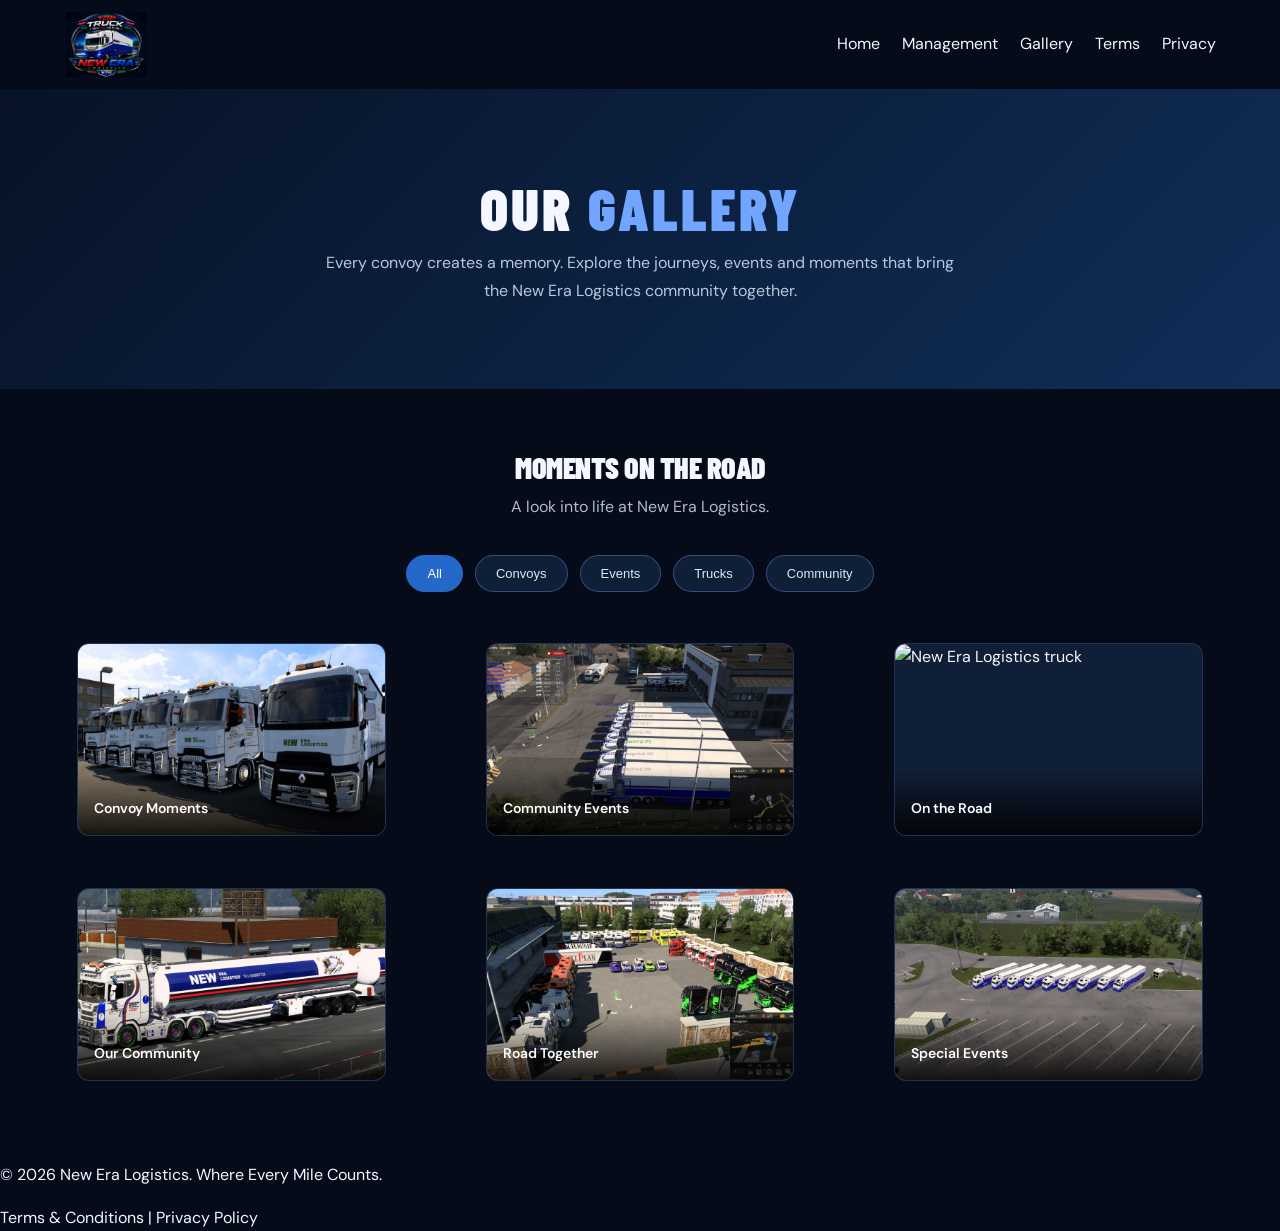
==== gallery.html @ a219c9ab "Update gallery.html" ====
<!DOCTYPE html>
<html lang="en">
<head>
  <meta charset="UTF-8">
  <meta name="viewport" content="width=device-width, initial-scale=1.0">
  <meta name="description" content="Explore the New Era Logistics gallery, featuring convoys, events and community moments.">
  <title>Gallery | New Era Logistics</title>
  <link rel="icon" type="image/png" href="assets/nel-logo.png">
  <link rel="stylesheet" href="styles.css">

  <style>
    .gallery-hero {
      min-height: 300px;
      display: flex;
      flex-direction: column;
      justify-content: center;
      align-items: center;
      text-align: center;
      padding: 65px 20px;
      background: linear-gradient(135deg, #071226, #102e58);
    }

    .gallery-hero h1 {
      font-size: clamp(36px, 6vw, 58px);
      letter-spacing: 3px;
      margin-bottom: 14px;
    }

    .gallery-hero h1 span {
      color: #72a5ff;
    }

    .gallery-hero p {
      max-width: 650px;
      color: #b8c8df;
      line-height: 1.8;
    }

    .gallery-section {
      max-width: 1250px;
      margin: auto;
      padding: 65px 22px;
    }

    .gallery-heading {
      text-align: center;
      margin-bottom: 35px;
    }

    .gallery-heading h2 {
      font-size: 30px;
      margin-bottom: 12px;
    }

    .gallery-heading p {
      color: #aabbd2;
      line-height: 1.7;
    }

    .gallery-filters {
      display: flex;
      justify-content: center;
      flex-wrap: wrap;
      gap: 12px;
      margin-bottom: 35px;
    }

    .gallery-filters button {
      padding: 10px 20px;
      border: 1px solid rgba(114,165,255,.35);
      background: #101f38;
      color: #dce8fa;
      border-radius: 25px;
      cursor: pointer;
      font-size: 13px;
      transition: .2s ease;
    }

    .gallery-filters button:hover,
    .gallery-filters button.active {
      background: #2468c9;
      border-color: #2468c9;
      color: #fff;
    }

    .gallery-grid {
      display: grid;
      grid-template-columns: repeat(3, minmax(0, 1fr));
      gap: 20px;
    }

    .gallery-item {
      position: relative;
      overflow: hidden;
      border-radius: 12px;
      background: #101f38;
      border: 1px solid rgba(114,165,255,.15);
      cursor: pointer;
      aspect-ratio: 16 / 10;
    }

    .gallery-item[hidden] {
      display: none;
    }

    .gallery-item img {
      width: 100%;
      height: 100%;
      display: block;
      object-fit: cover;
      transition: transform .4s ease;
    }

    .gallery-item:hover img {
      transform: scale(1.06);
    }

    .gallery-caption {
      position: absolute;
      left: 0;
      right: 0;
      bottom: 0;
      padding: 30px 16px 15px;
      color: #fff;
      background: linear-gradient(transparent, rgba(0,0,0,.85));
      font-size: 14px;
      font-weight: 600;
    }

    .gallery-empty {
      display: none;
      text-align: center;
      color: #aabbd2;
      padding: 35px 10px;
    }

    /* IMAGE VIEWER */
    .lightbox {
      display: none;
      position: fixed;
      inset: 0;
      z-index: 9999;
      background: rgba(0,0,0,.94);
      align-items: center;
      justify-content: center;
      padding: 25px;
    }

    .lightbox.open {
      display: flex;
    }

    .lightbox img {
      max-width: 95%;
      max-height: 85vh;
      object-fit: contain;
      border-radius: 8px;
    }

    .lightbox-close {
      position: absolute;
      top: 20px;
      right: 25px;
      border: 0;
      background: transparent;
      color: white;
      font-size: 38px;
      cursor: pointer;
    }

    @media (max-width: 800px) {
      .gallery-grid {
        grid-template-columns: repeat(2, minmax(0, 1fr));
        gap: 14px;
      }
    }

    @media (max-width: 480px) {
      .gallery-section {
        padding: 45px 15px;
      }

      .gallery-grid {
        grid-template-columns: 1fr;
      }

      .gallery-hero h1 {
        font-size: 32px;
        letter-spacing: 1px;
      }

      .gallery-heading h2 {
        font-size: 24px;
      }

      .gallery-filters {
        gap: 8px;
      }

      .gallery-filters button {
        padding: 9px 14px;
        font-size: 12px;
      }
    }
  </style>
</head>

<body>

  <header class="site-header">
    <div class="container">
      <a href="index.html" class="logo">
        <img src="assets/nel-logo.png" alt="New Era Logistics Logo">
      </a>

      <nav>
        <a href="index.html">Home</a>
        <a href="management.html">Management</a>
        <a href="gallery.html" class="active">Gallery</a>
        <a href="terms.html">Terms</a>
        <a href="privacy.html">Privacy</a>
      </nav>
    </div>
  </header>

  <main>

    <section class="gallery-hero">
      <h1>OUR <span>GALLERY</span></h1>
      <p>
        Every convoy creates a memory. Explore the journeys, events
        and moments that bring the New Era Logistics community together.
      </p>
    </section>

    <section class="gallery-section">

      <div class="gallery-heading">
        <h2>Moments on the Road</h2>
        <p>A look into life at New Era Logistics.</p>
      </div>

      <div class="gallery-filters">
        <button class="active" data-filter="all">All</button>
        <button data-filter="convoys">Convoys</button>
        <button data-filter="events">Events</button>
        <button data-filter="trucks">Trucks</button>
        <button data-filter="community">Community</button>
      </div>

      <div class="gallery-grid">

        <figure class="gallery-item" data-category="convoys">
          <img src="assets/gallery/convoy-1.jpg"
               alt="New Era Logistics convoy"
               loading="lazy">
          <figcaption class="gallery-caption">Convoy Moments</figcaption>
        </figure>

        <figure class="gallery-item" data-category="events">
          <img src="assets/gallery/event-1.jpg"
               alt="New Era Logistics event"
               loading="lazy">
          <figcaption class="gallery-caption">Community Events</figcaption>
        </figure>

        <figure class="gallery-item" data-category="trucks">
          <img src="assets/gallery/truck-1.jpg"
               alt="New Era Logistics truck"
               loading="lazy">
          <figcaption class="gallery-caption">On the Road</figcaption>
        </figure>

        <figure class="gallery-item" data-category="community">
          <img src="assets/gallery/community-1.jpg"
               alt="New Era Logistics community"
               loading="lazy">
          <figcaption class="gallery-caption">Our Community</figcaption>
        </figure>

        <figure class="gallery-item" data-category="convoys">
          <img src="assets/gallery/convoy-2.jpg"
               alt="New Era Logistics convoy"
               loading="lazy">
          <figcaption class="gallery-caption">Road Together</figcaption>
        </figure>

        <figure class="gallery-item" data-category="events">
          <img src="assets/gallery/event-2.jpg"
               alt="New Era Logistics event"
               loading="lazy">
          <figcaption class="gallery-caption">Special Events</figcaption>
        </figure>

      </div>

      <p class="gallery-empty">No photos in this category yet.</p>

    </section>

  </main>

  <div class="lightbox" id="lightbox" role="dialog"
       aria-modal="true" aria-label="Enlarged gallery image">
    <button class="lightbox-close" aria-label="Close image">&times;</button>
    <img src="" alt="" id="lightbox-image">
  </div>

  <footer class="site-footer">
    <p>© 2026 New Era Logistics. Where Every Mile Counts.</p>
    <div class="footer-legal-links">
      <a href="terms.html">Terms & Conditions</a>
      <span>|</span>
      <a href="privacy.html">Privacy Policy</a>
    </div>
  </footer>

  <script>
    const filterButtons = document.querySelectorAll('.gallery-filters button');
    const galleryItems = document.querySelectorAll('.gallery-item');
    const emptyMessage = document.querySelector('.gallery-empty');

    filterButtons.forEach(button => {
      button.addEventListener('click', () => {
        filterButtons.forEach(item => item.classList.remove('active'));
        button.classList.add('active');

        const filter = button.dataset.filter;
        let visibleCount = 0;

        galleryItems.forEach(item => {
          const show = filter === 'all' ||
                       item.dataset.category === filter;

          item.hidden = !show;
          if (show) visibleCount++;
        });

        emptyMessage.style.display =
          visibleCount === 0 ? 'block' : 'none';
      });
    });

    const lightbox = document.getElementById('lightbox');
    const lightboxImage = document.getElementById('lightbox-image');
    const closeButton = document.querySelector('.lightbox-close');

    galleryItems.forEach(item => {
      item.addEventListener('click', () => {
        const image = item.querySelector('img');
        lightboxImage.src = image.src;
        lightboxImage.alt = image.alt;
        lightbox.classList.add('open');
        document.body.style.overflow = 'hidden';
        closeButton.focus();
      });
    });

    function closeLightbox() {
      lightbox.classList.remove('open');
      lightboxImage.src = '';
      document.body.style.overflow = '';
    }

    closeButton.addEventListener('click', closeLightbox);

    lightbox.addEventListener('click', event => {
      if (event.target === lightbox) closeLightbox();
    });

    document.addEventListener('keydown', event => {
      if (event.key === 'Escape') closeLightbox();
    });
  </script>

</body>
</html>
---- styles.css ----
@import url("https://fonts.googleapis.com/css2?family=Barlow+Condensed:wght@500;600;700;800;900&family=DM+Sans:wght@400;500;600;700&display=swap");
:root {
  --bg: #050b18;
  --panel: #0a1427;
  --white: #f4f7ff;
  --muted: #9caac0;
  --blue: #145dff;
  --red: #f1262e;
  --green: #16b65b;
  --line: rgba(173, 195, 231, 0.16);
  --display: "Barlow Condensed", Impact, sans-serif;
  --body: "DM Sans", Arial, sans-serif;
}
* {
  box-sizing: border-box;
}
html {
  scroll-behavior: smooth;
  scroll-padding-top: 90px;
}
body {
  margin: 0;
  background: var(--bg);
  color: var(--white);
  font-family: var(--body);
  line-height: 1.65;
}
a {
  color: inherit;
  text-decoration: none;
}
.site-shell {
  overflow: hidden;
}
.topbar {
  height: 86px;
  padding: 0 clamp(22px, 6vw, 92px);
  display: flex;
  align-items: center;
  justify-content: space-between;
  border-bottom: 1px solid var(--line);
  background: rgba(5, 11, 24, 0.94);
  position: sticky;
  top: 0;
  z-index: 10;
  backdrop-filter: blur(16px);
}
.brand,
.footer-brand {
  display: flex;
  align-items: center;
  gap: 11px;
  font-family: var(--display);
  font-size: 20px;
  font-weight: 800;
  letter-spacing: 1.2px;
}
.brand img {
  width: 55px;
  height: 55px;
  object-fit: contain;
}
.brand b,
.footer-brand b {
  color: #2d70ff;
}
.nav {
  display: flex;
  align-items: center;
  gap: 34px;
  font-size: 12px;
  font-weight: 700;
  letter-spacing: 0.7px;
  text-transform: uppercase;
}
.nav a:not(.nav-cta) {
  color: #c1cadd;
  transition: 0.2s;
}
.nav a:hover {
  color: #fff;
}
.nav-cta {
  padding: 12px 17px;
  border: 1px solid rgba(55, 112, 255, 0.7);
  background: rgba(20, 93, 255, 0.12);
  color: #fff;
}
.nav-cta span {
  color: #55a0ff;
  margin-left: 8px;
}
.menu-toggle {
  display: none;
  background: none;
  border: 0;
  color: white;
  font-size: 25px;
}
.hero {
  min-height: 690px;
  position: relative;
  display: grid;
  grid-template-columns: 1fr 1fr;
  align-items: center;
  padding: 65px clamp(22px, 8vw, 120px) 90px;
  background:
    radial-gradient(
      ellipse at 78% 50%,
      rgba(15, 75, 171, 0.25),
      transparent 48%
    ),
    linear-gradient(110deg, #050b18 30%, #07152b 100%);
}
.hero:before {
  content: "";
  position: absolute;
  inset: 0;
  background:
    linear-gradient(
      90deg,
      transparent 49%,
      rgba(28, 94, 219, 0.06) 50%,
      transparent 51%
    ),
    linear-gradient(rgba(255, 255, 255, 0.018) 1px, transparent 1px);
  background-size:
    100% 100%,
    100% 42px;
  mask-image: linear-gradient(transparent, black, transparent);
  pointer-events: none;
}
.hero-glow {
  position: absolute;
  width: 460px;
  height: 460px;
  border-radius: 50%;
  right: 14%;
  top: 16%;
  background: #075bff;
  filter: blur(150px);
  opacity: 0.18;
}
.hero-copy {
  position: relative;
  z-index: 1;
  max-width: 590px;
}
.eyebrow,
.section-kicker {
  font-size: 10px;
  font-weight: 700;
  letter-spacing: 2.6px;
  color: #65a0ff;
}
.eyebrow {
  display: flex;
  align-items: center;
  gap: 10px;
}
.eyebrow span,
.live-dot {
  width: 7px;
  height: 7px;
  border-radius: 50%;
  background: var(--green);
  box-shadow: 0 0 13px var(--green);
}
h1,
h2,
h3,
p {
  margin-top: 0;
}
h1,
h2 {
  font-family: var(--display);
  font-weight: 900;
  text-transform: uppercase;
  line-height: 0.91;
  letter-spacing: -0.5px;
}
h1 {
  font-size: clamp(68px, 8vw, 112px);
  margin: 26px 0;
}
.hero h1 em {
  font-style: normal;
  color: #246cff;
  text-shadow: 0 5px 35px rgba(20, 93, 255, 0.25);
}
.hero-lede {
  max-width: 490px;
  color: #b1bfd4;
  font-size: 15px;
  line-height: 1.9;
}
.hero-actions {
  display: flex;
  gap: 13px;
  flex-wrap: wrap;
  margin-top: 30px;
}
.button {
  min-height: 49px;
  padding: 0 22px;
  display: inline-flex;
  align-items: center;
  justify-content: center;
  gap: 23px;
  font-size: 11px;
  font-weight: 800;
  letter-spacing: 0.8px;
  text-transform: uppercase;
  transition:
    transform 0.2s,
    box-shadow 0.2s;
}
.button:hover {
  transform: translateY(-3px);
}
.button-primary {
  background: linear-gradient(110deg, #1557ee, #267bff);
  box-shadow: 0 8px 28px rgba(20, 93, 255, 0.25);
}
.button-primary span {
  font-size: 18px;
}
.button-quiet {
  border: 1px solid var(--line);
  color: #d2dced;
}
.hero-proof {
  display: flex;
  align-items: center;
  gap: 22px;
  margin-top: 58px;
}
.hero-proof div {
  display: grid;
  gap: 2px;
}
.hero-proof strong {
  font-family: var(--display);
  font-size: 24px;
  letter-spacing: 1px;
}
.hero-proof small {
  font-size: 8px;
  letter-spacing: 1.4px;
  color: #8192ad;
}
.hero-proof i {
  height: 31px;
  width: 1px;
  background: var(--line);
}
.hero-art {
  position: relative;
  display: flex;
  align-items: center;
  justify-content: center;
  min-width: 0;
}
.hero-art > img {
  width: min(100%, 590px);
  filter: drop-shadow(0 28px 50px rgba(0, 0, 0, 0.55));
  position: relative;
  z-index: 1;
}
.art-ring {
  position: absolute;
  width: 75%;
  aspect-ratio: 1;
  border: 1px solid rgba(63, 126, 255, 0.27);
  border-radius: 50%;
  box-shadow:
    0 0 0 24px rgba(37, 98, 214, 0.035),
    0 0 0 58px rgba(37, 98, 214, 0.025);
}
.art-caption {
  position: absolute;
  bottom: 1%;
  right: 3%;
  z-index: 2;
  font-size: 9px;
  letter-spacing: 2px;
  color: #d1dced;
  background: #071326;
  border: 1px solid var(--line);
  padding: 10px 14px;
  display: flex;
  align-items: center;
  gap: 10px;
}
.hero-bottom {
  position: absolute;
  bottom: 0;
  left: clamp(22px, 8vw, 120px);
  right: clamp(22px, 8vw, 120px);
  height: 48px;
  border-top: 1px solid var(--line);
  display: flex;
  align-items: center;
  justify-content: space-between;
  color: #74849e;
  font-size: 8px;
  letter-spacing: 2px;
}
.section {
  padding: 110px clamp(22px, 10vw, 150px);
}
.intro {
  background: #f1f4fa;
  color: #071326;
}
.intro .section-kicker {
  color: #165bea;
}
.intro-grid {
  display: grid;
  grid-template-columns: 1fr 1fr;
  gap: 8%;
  margin-top: 32px;
}
.intro h2,
.section h2 {
  font-size: clamp(48px, 6vw, 76px);
  margin: 0;
}
.intro h2 span,
.section h2 span {
  color: #1c63f4;
}
.intro-text {
  max-width: 560px;
  color: #4b5b72;
  font-size: 14px;
}
.intro-text .lead {
  font-size: 19px;
  line-height: 1.6;
  color: #12233c;
  font-weight: 600;
}
.intro-text strong {
  color: #12233c;
}
.values {
  background: linear-gradient(140deg, #071226, #091a34);
}
.section-heading {
  display: flex;
  align-items: end;
  justify-content: space-between;
  gap: 40px;
  margin: 26px 0 45px;
}
.section-heading > p {
  max-width: 340px;
  color: var(--muted);
  font-size: 13px;
  margin: 0 0 5px;
}
.value-grid {
  display: grid;
  grid-template-columns: repeat(4, 1fr);
  border: 1px solid var(--line);
}
.value-card {
  min-height: 260px;
  padding: 25px 23px;
  position: relative;
  border-right: 1px solid var(--line);
  background: linear-gradient(145deg, rgba(255, 255, 255, 0.025), transparent);
}
.value-card:last-child {
  border: 0;
}
.value-number {
  font-family: var(--display);
  font-size: 12px;
  letter-spacing: 2px;
  color: #5c80b8;
}
.value-icon {
  font-size: 27px;
  color: #3980ff;
  margin: 25px 0 10px;
}
.value-card h3,
.community h3 {
  font-family: var(--display);
  font-size: 25px;
  text-transform: uppercase;
  letter-spacing: 0.5px;
  margin-bottom: 8px;
}
.value-card p,
.community-points p {
  font-size: 12px;
  color: #9eacc2;
  line-height: 1.8;
  margin: 0;
}
.community {
  display: grid;
  grid-template-columns: 0.9fr 1.1fr;
  gap: 10%;
  align-items: center;
  background: #f1f4fa;
  color: #071326;
}
.community-image {
  position: relative;
  background: radial-gradient(circle at 50% 45%, #173f83, #071326 70%);
  padding: 25px;
  min-height: 410px;
  display: grid;
  place-items: center;
  overflow: hidden;
}
.community-image:before {
  content: "";
  position: absolute;
  inset: 16px;
  border: 1px solid rgba(108, 158, 255, 0.3);
}
.community-image img {
  width: 100%;
  max-width: 390px;
  position: relative;
  filter: drop-shadow(0 15px 30px #0008);
}
.image-stamp {
  position: absolute;
  bottom: 32px;
  left: 32px;
  padding: 10px 14px;
  background: #f2f5fb;
  color: #12233c;
  font-family: var(--display);
  font-size: 12px;
  letter-spacing: 1.5px;
  line-height: 1.2;
}
.image-stamp b {
  color: #145dff;
}
.community-copy .section-kicker {
  color: #165bea;
}
.community-copy h2 {
  margin: 22px 0;
}
.community-copy > p {
  color: #53627a;
  font-size: 13px;
  line-height: 1.9;
}
.community-points {
  display: grid;
  gap: 18px;
  margin-top: 28px;
}
.community-points > div {
  display: flex;
  gap: 15px;
}
.community-points > div > span {
  color: #1765ff;
  font-size: 20px;
}
.community h3 {
  font-size: 20px;
  margin: 0 0 2px;
}
.community-points p {
  color: #69778c;
}
.milestones {
  background: #071226;
}
.milestones .section-heading {
  align-items: end;
}
.milestones .section-heading > p {
  max-width: 370px;
}

/* Journey timeline */
.timeline {
    display: flex;
    flex-direction: column;
    gap: 40px;
    margin-top: 65px;
    position: relative;
}

/* Continuous connecting line */
.timeline:before {
    content: "";
    position: absolute;
    top: 5px;
    bottom: 5px;
    left: 5px;
    width: 1px;
    background: linear-gradient(
        180deg,
        #1764ff,
        rgba(23, 100, 255, 0.08)
    );
}

/* Each milestone */
.timeline article {
    position: relative;
    padding-left: 35px;
}

/* Milestone dot */
.timeline-dot {
    position: absolute;
    top: 3px;
    left: 0;
    width: 11px;
    height: 11px;
    border: 2px solid #72a5ff;
    border-radius: 50%;
    background: #071226;
    box-shadow: 0 0 0 5px #12346b;
}
.timeline small {
  font-size: 9px;
  letter-spacing: 1.8px;
  color: #5d9aff;
}
.timeline h3 {
  font-family: var(--display);
  font-size: 28px;
  text-transform: uppercase;
  margin: 10px 0;
}
.timeline p {
  font-size: 12px;
  color: #9eacc2;
  max-width: 300px;
  line-height: 1.8;
}
.join {
  position: relative;
  text-align: center;
  background:
    radial-gradient(
      ellipse at 50% 110%,
      rgba(17, 86, 219, 0.28),
      transparent 60%
    ),
    #050b18;
  padding-top: 120px;
  padding-bottom: 120px;
  overflow: hidden;
}
.join-backdrop {
  position: absolute;
  left: 0;
  right: 0;
  top: 25px;
  font-family: var(--display);
  font-size: clamp(150px, 28vw, 360px);
  font-weight: 900;
  color: rgba(255, 255, 255, 0.018);
  line-height: 1;
  pointer-events: none;
}
.join > *:not(.join-backdrop) {
  position: relative;
}
.join h2 {
  font-size: clamp(54px, 7vw, 88px);
  margin: 24px 0;
}
.join > p {
  max-width: 540px;
  margin: 0 auto;
  color: #aab8cd;
  font-size: 14px;
}
.join .hero-actions {
  justify-content: center;
}
.button-outline {
  border: 1px solid rgba(98, 149, 255, 0.55);
  background: rgba(14, 48, 103, 0.22);
}
.join-note {
  display: block;
  color: #7588a7;
  font-size: 10px;
  letter-spacing: 0.5px;
  margin-top: 25px;
}

/* Stats Section */
.stats-section {
    background-color: var(--light-gray);
}

.stats-container {
    display: grid;
    grid-template-columns: repeat(auto-fit, minmax(200px, 1fr));
    gap: 30px;
    text-align: center;
}

.stat-card {
    background-color: rgba(255, 255, 255, 0.018);
    padding: 40px 30px;
    border-radius: 10px;
    box-shadow: 0 5px 15px rgba(0, 0, 0, 0.05);
    transition: var(--transition);
}

.stat-card:hover {
    transform: translateY(-5px);
    box-shadow: 0 10px 25px rgba(0, 0, 0, 0.1);
}

.stat-number {
    font-size: 2.5rem;
    font-weight: 700;
    color: black;
    margin-bottom: 10px;
}

.stat-label {
    font-size: 1.2rem;
    color: var(--gray);
    font-weight: 500;
}
.footer {
  padding: 38px clamp(22px, 6vw, 92px) 20px;
  background: #030812;
  border-top: 1px solid var(--line);
}
.footer-brand img {
  width: 45px;
  height: 45px;
  object-fit: contain;
}
.footer > p {
  font-size: 11px;
  color: #8b9ab1;
  margin: 8px 0 28px 56px;
}
.footer-bottom {
  border-top: 1px solid var(--line);
  padding-top: 17px;
  display: flex;
  justify-content: space-between;
  gap: 20px;
  color: #6e7d95;
  font-size: 8px;
  letter-spacing: 1.4px;
}
.footer-bottom a {
  color: #9bbcff;
}
@media (max-width: 900px) {
  .nav {
    gap: 18px;
  }
  .hero {
    padding-left: 6vw;
    padding-right: 6vw;
  }
  .section {
    padding: 85px 7vw;
  }
  .value-grid {
    grid-template-columns: repeat(2, 1fr);
  }
  .value-card:nth-child(2) {
    border-right: 0;
  }
  .value-card:nth-child(-n + 2) {
    border-bottom: 1px solid var(--line);
  }
  .community {
    gap: 6%;
  }
}
@media (max-width: 680px) {
  .topbar {
    height: 72px;
    padding: 0 20px;
  }
  .brand {
    font-size: 17px;
  }
  .brand img {
    width: 46px;
    height: 46px;
  }
  .menu-toggle {
    display: block;
  }
  .nav {
    display: none;
    position: absolute;
    top: 71px;
    left: 0;
    right: 0;
    padding: 18px 22px 24px;
    background: #071226;
    border-bottom: 1px solid var(--line);
    flex-direction: column;
    align-items: stretch;
    gap: 0;
  }
  .nav.open {
    display: flex;
  }
  .nav a {
    padding: 13px 0;
  }
  .nav .nav-cta {
    padding: 13px;
    margin-top: 8px;
  }
  .hero {
    grid-template-columns: 1fr;
    padding: 65px 23px 78px;
    min-height: 0;
  }
  .hero-copy {
    order: 1;
  }
  .hero-art {
    order: 2;
    margin: 28px auto 0;
    width: 100%;
    max-width: 440px;
  }
  .hero-art > img {
    width: 100%;
  }
  .art-caption {
    bottom: 0;
    right: 0;
  }
  .hero h1 {
    font-size: 76px;
  }
  .hero-proof {
    gap: 14px;
    margin-top: 38px;
  }
  .hero-proof strong {
    font-size: 20px;
  }
  .hero-proof small {
    font-size: 7px;
  }
  .hero-bottom {
    left: 23px;
    right: 23px;
    font-size: 7px;
    letter-spacing: 1px;
  }
  .section {
    padding: 75px 23px;
  }
  .intro-grid,
  .community {
    grid-template-columns: 1fr;
    gap: 30px;
  }
  .intro h2,
  .section h2 {
    font-size: 58px;
  }
  .section-heading {
    display: block;
  }
  .section-heading > p {
    margin-top: 22px;
  }
  .value-grid {
    grid-template-columns: 1fr 1fr;
  }
  .value-card {
    padding: 20px 15px;
    min-height: 245px;
  }
  .value-card h3 {
    font-size: 22px;
  }
  .community-image {
    min-height: 310px;
    order: 2;
  }
  .community-copy {
    order: 1;
  }
  .timeline-dot {
    left: 0;
    top: 3px;
  }
  .join {
    padding-top: 90px;
    padding-bottom: 90px;
  }
  .join h2 {
    font-size: 58px;
  }
  .stat-card {
        padding: 30px 20px;
  }
  .footer-bottom {
    flex-wrap: wrap;
  }
  .footer-bottom span:nth-child(2) {
    display: none;
  }
}
@media (max-width: 390px) {
  .hero h1 {
    font-size: 64px;
  }
  .hero-proof {
    gap: 9px;
  }
  .hero-proof strong {
    font-size: 17px;
  }
  .value-grid {
    grid-template-columns: 1fr;
  }
  .value-card {
    border-right: 0 !important;
    border-bottom: 1px solid var(--line);
  }
  .value-card:last-child {
    border-bottom: 0;
  }
  .footer-bottom {
    font-size: 7px;
  }
}

/* MANAGEMENT PAGE HEADER FIX */
.site-header {
    width: 100%;
    position: relative;
    z-index: 100;
}

.site-header .container {
    width: 100%;
    max-width: 1200px;
    margin: 0 auto;
    padding: 12px 24px;
    display: flex;
    align-items: center;
    justify-content: space-between;
    gap: 25px;
}

.site-header .logo {
    display: flex;
    align-items: center;
    flex-shrink: 0;
}

.site-header .logo img {
    display: block;
    width: 85px;
    height: 65px;
    max-width: 100%;
    object-fit: contain;
}

.site-header nav {
    display: flex;
    align-items: center;
    justify-content: flex-end;
    flex-wrap: wrap;
    gap: 22px;
}

.site-header nav a {
    white-space: nowrap;
}

/* MANAGEMENT PAGE RESPONSIVENESS */
@media (max-width: 768px) {
    .site-header .container {
        flex-direction: column;
        justify-content: center;
        gap: 12px;
        padding: 12px 16px;
    }

    .site-header .logo img {
        width: 75px;
        height: 55px;
    }

    .site-header nav {
        justify-content: center;
        gap: 12px 18px;
        width: 100%;
    }

    .site-header nav a {
        font-size: 13px;
    }

    .management-hero {
        min-height: 260px;
        padding: 55px 18px;
    }

    .management-hero h1 {
        font-size: clamp(29px, 8vw, 42px);
        letter-spacing: 1px;
    }

    .management-section {
        width: 100%;
        padding: 45px 16px;
    }

    .management-grid {
        grid-template-columns: repeat(2, minmax(0, 1fr));
        gap: 15px;
    }

    .management-card {
        min-width: 0;
        padding: 22px 13px;
    }

    .management-card h3 {
        font-size: 17px;
    }

    .management-card p {
        font-size: 13px;
    }
}

@media (max-width: 480px) {
    .management-grid {
        grid-template-columns: 1fr;
    }

    .management-photo {
        width: 110px;
        height: 110px;
    }

    .management-hero h1 {
        font-size: 30px;
    }

    .management-intro h2,
    .management-message h2 {
        font-size: 24px;
    }

    .management-message {
        padding: 28px 18px;
    }
}
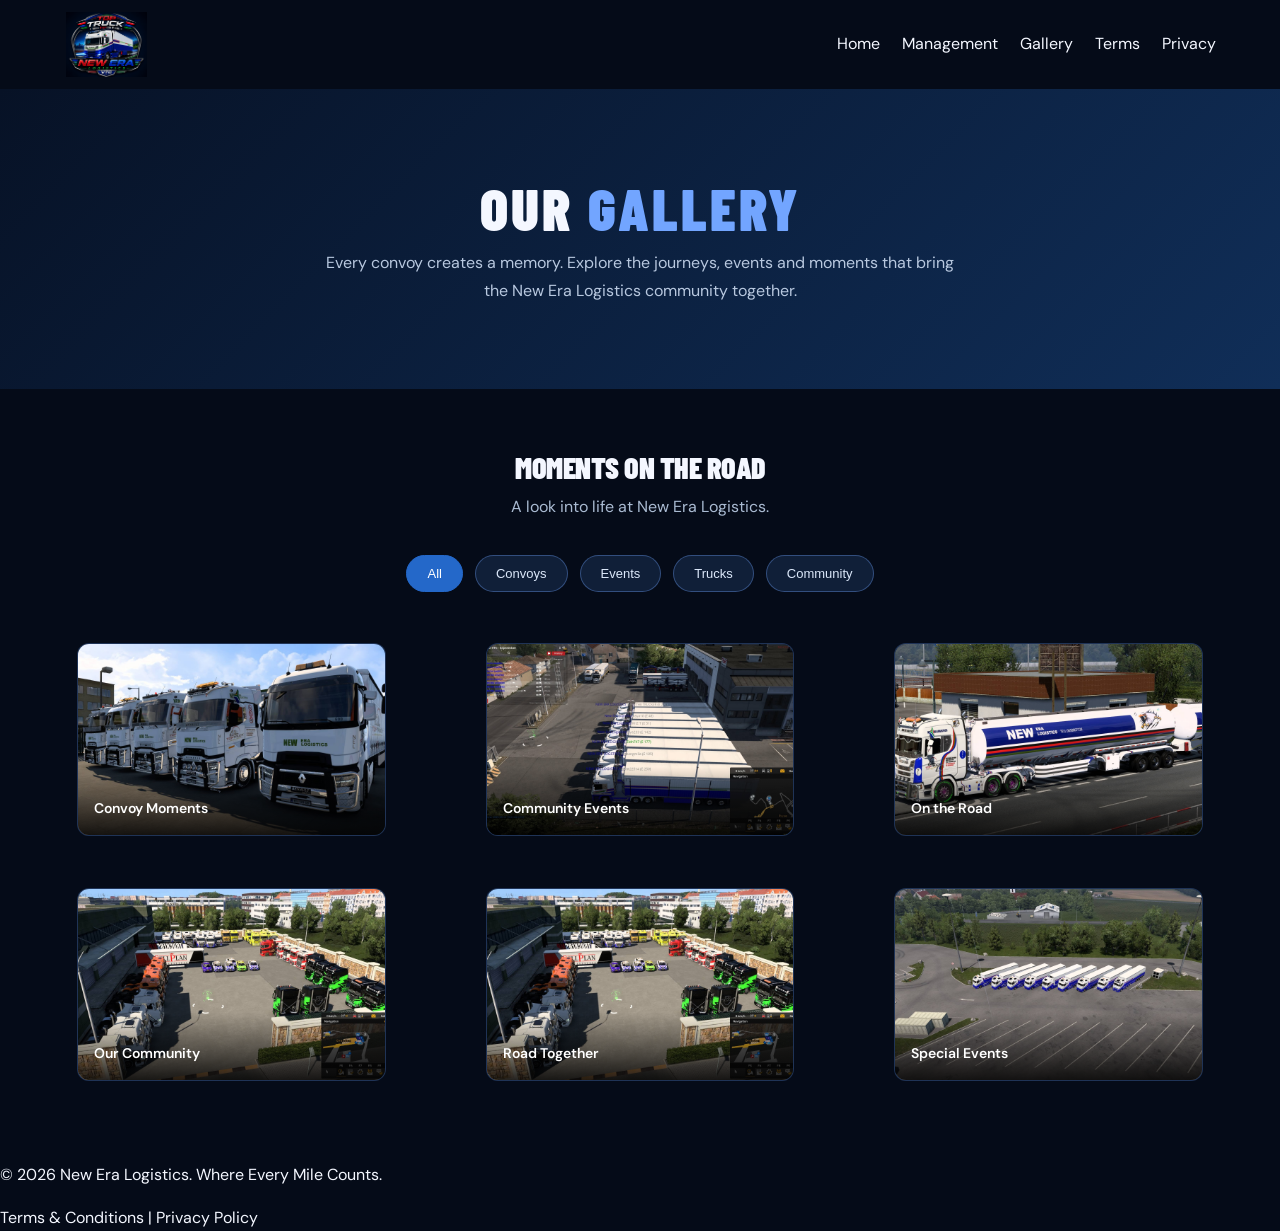
==== commit 0b596353: "Update gallery.html" ====
--- a/gallery.html
+++ b/gallery.html
@@ -273,7 +273,7 @@
         </figure>
 
         <figure class="gallery-item" data-category="community">
-          <img src="assets/gallery/community-1.jpg"
+          <img src="assets/gallery/community-2.jpg"
                alt="New Era Logistics community"
                loading="lazy">
           <figcaption class="gallery-caption">Our Community</figcaption>
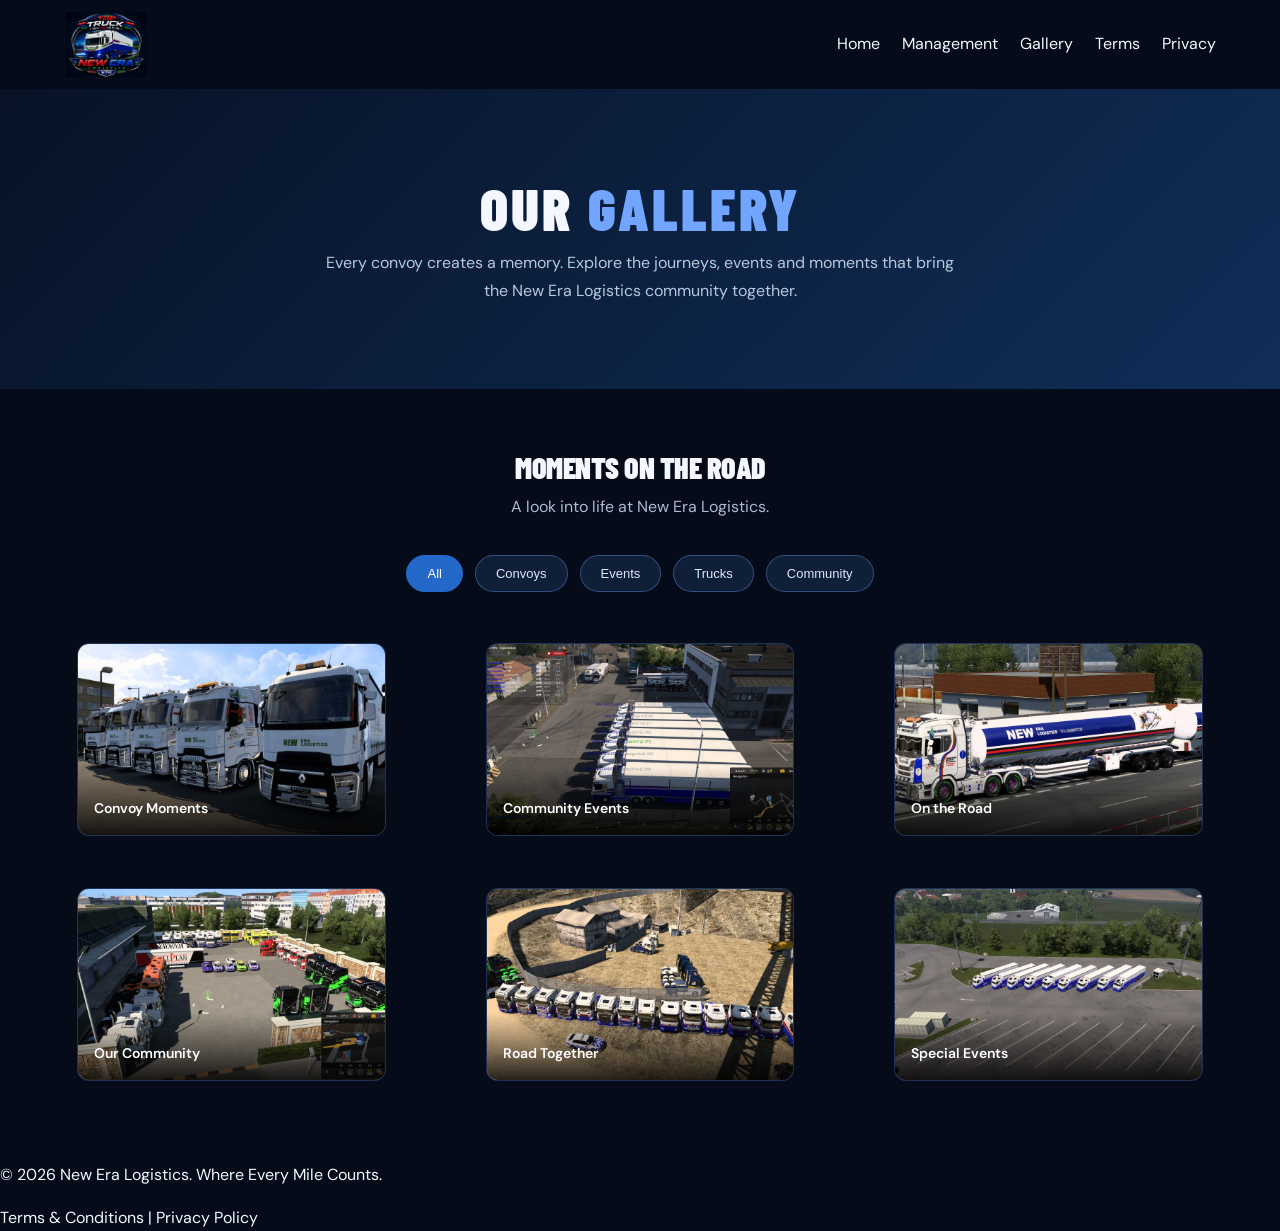
==== commit 5b7d0f93: "Update gallery.html" ====
--- a/gallery.html
+++ b/gallery.html
@@ -280,7 +280,7 @@
         </figure>
 
         <figure class="gallery-item" data-category="convoys">
-          <img src="assets/gallery/convoy-2.jpg"
+          <img src="assets/gallery/event-3.jpg"
                alt="New Era Logistics convoy"
                loading="lazy">
           <figcaption class="gallery-caption">Road Together</figcaption>
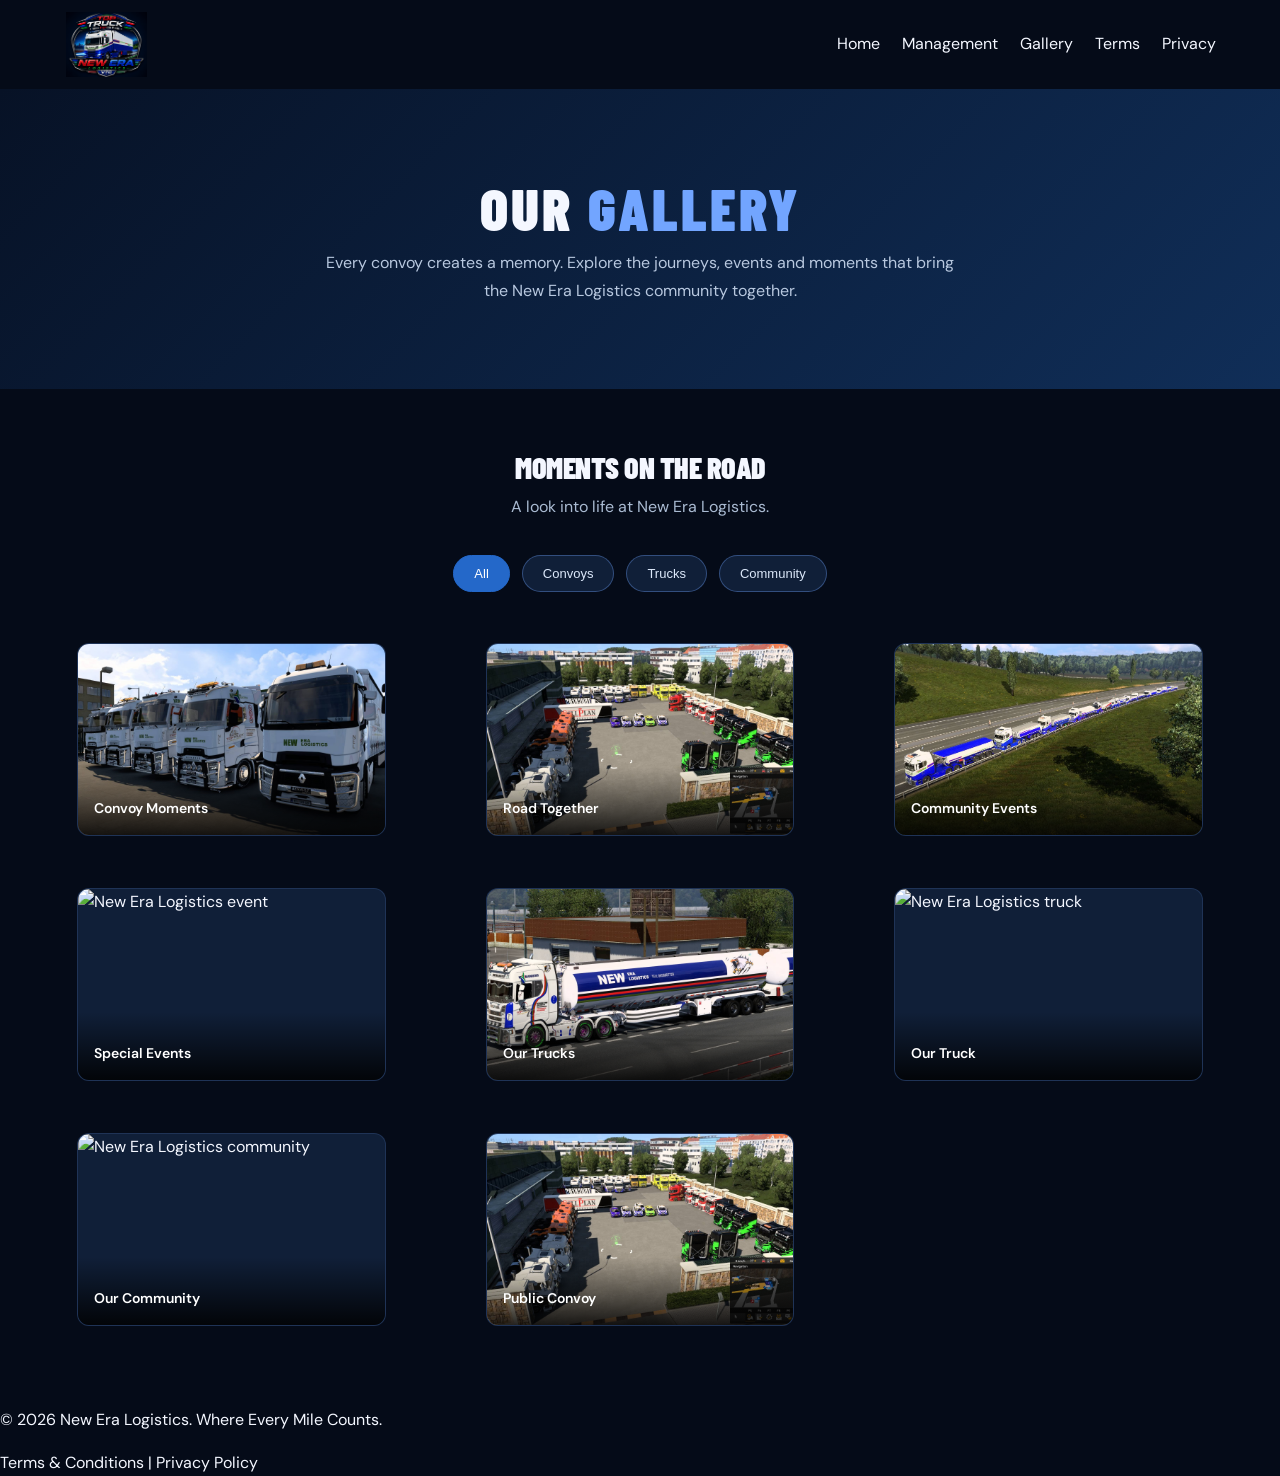
==== commit 0416609b: "Update gallery.html" ====
--- a/gallery.html
+++ b/gallery.html
@@ -244,13 +244,13 @@
       <div class="gallery-filters">
         <button class="active" data-filter="all">All</button>
         <button data-filter="convoys">Convoys</button>
-        <button data-filter="events">Events</button>
         <button data-filter="trucks">Trucks</button>
         <button data-filter="community">Community</button>
       </div>
 
       <div class="gallery-grid">
 
+        <!-- Convoy photos -->
         <figure class="gallery-item" data-category="convoys">
           <img src="assets/gallery/convoy-1.jpg"
                alt="New Era Logistics convoy"
@@ -258,39 +258,55 @@
           <figcaption class="gallery-caption">Convoy Moments</figcaption>
         </figure>
 
+        <figure class="gallery-item" data-category="convoys">
+          <img src="assets/gallery/convoy-2.jpg"
+               alt="New Era Logistics convoy"
+               loading="lazy">
+          <figcaption class="gallery-caption">Road Together</figcaption>
+        </figure>
+
+        <figure class="gallery-item" data-category="convoys">
+          <img src="assets/gallery/convoy-3.jpg"
+               alt="New Era Logistics event"
+               loading="lazy">
+          <figcaption class="gallery-caption">Community Events</figcaption>
+        </figure>
+
         <figure class="gallery-item" data-category="events">
-          <img src="assets/gallery/event-1.jpg"
+          <img src="assets/gallery/convoy-4.jpg"
                alt="New Era Logistics event"
                loading="lazy">
-          <figcaption class="gallery-caption">Community Events</figcaption>
-        </figure>
-
+          <figcaption class="gallery-caption">Special Events</figcaption>
+        </figure>
+
+        <!-- Trucks Photos -->
         <figure class="gallery-item" data-category="trucks">
           <img src="assets/gallery/truck-1.jpg"
                alt="New Era Logistics truck"
                loading="lazy">
-          <figcaption class="gallery-caption">On the Road</figcaption>
+          <figcaption class="gallery-caption">Our Trucks</figcaption>
+        </figure>
+
+        <figure class="gallery-item" data-category="trucks">
+          <img src="assets/gallery/truck-2.jpg"
+               alt="New Era Logistics truck"
+               loading="lazy">
+          <figcaption class="gallery-caption">Our Truck</figcaption>
+        </figure>
+
+        <!-- Community Photos -->
+        <figure class="gallery-item" data-category="community">
+          <img src="assets/gallery/community-1.jpg"
+               alt="New Era Logistics community"
+               loading="lazy">
+          <figcaption class="gallery-caption">Our Community</figcaption>
         </figure>
 
         <figure class="gallery-item" data-category="community">
           <img src="assets/gallery/community-2.jpg"
                alt="New Era Logistics community"
                loading="lazy">
-          <figcaption class="gallery-caption">Our Community</figcaption>
-        </figure>
-
-        <figure class="gallery-item" data-category="convoys">
-          <img src="assets/gallery/event-3.jpg"
-               alt="New Era Logistics convoy"
-               loading="lazy">
-          <figcaption class="gallery-caption">Road Together</figcaption>
-        </figure>
-
-        <figure class="gallery-item" data-category="events">
-          <img src="assets/gallery/event-2.jpg"
-               alt="New Era Logistics event"
-               loading="lazy">
-          <figcaption class="gallery-caption">Special Events</figcaption>
+          <figcaption class="gallery-caption">Public Convoy</figcaption>
         </figure>
 
       </div>
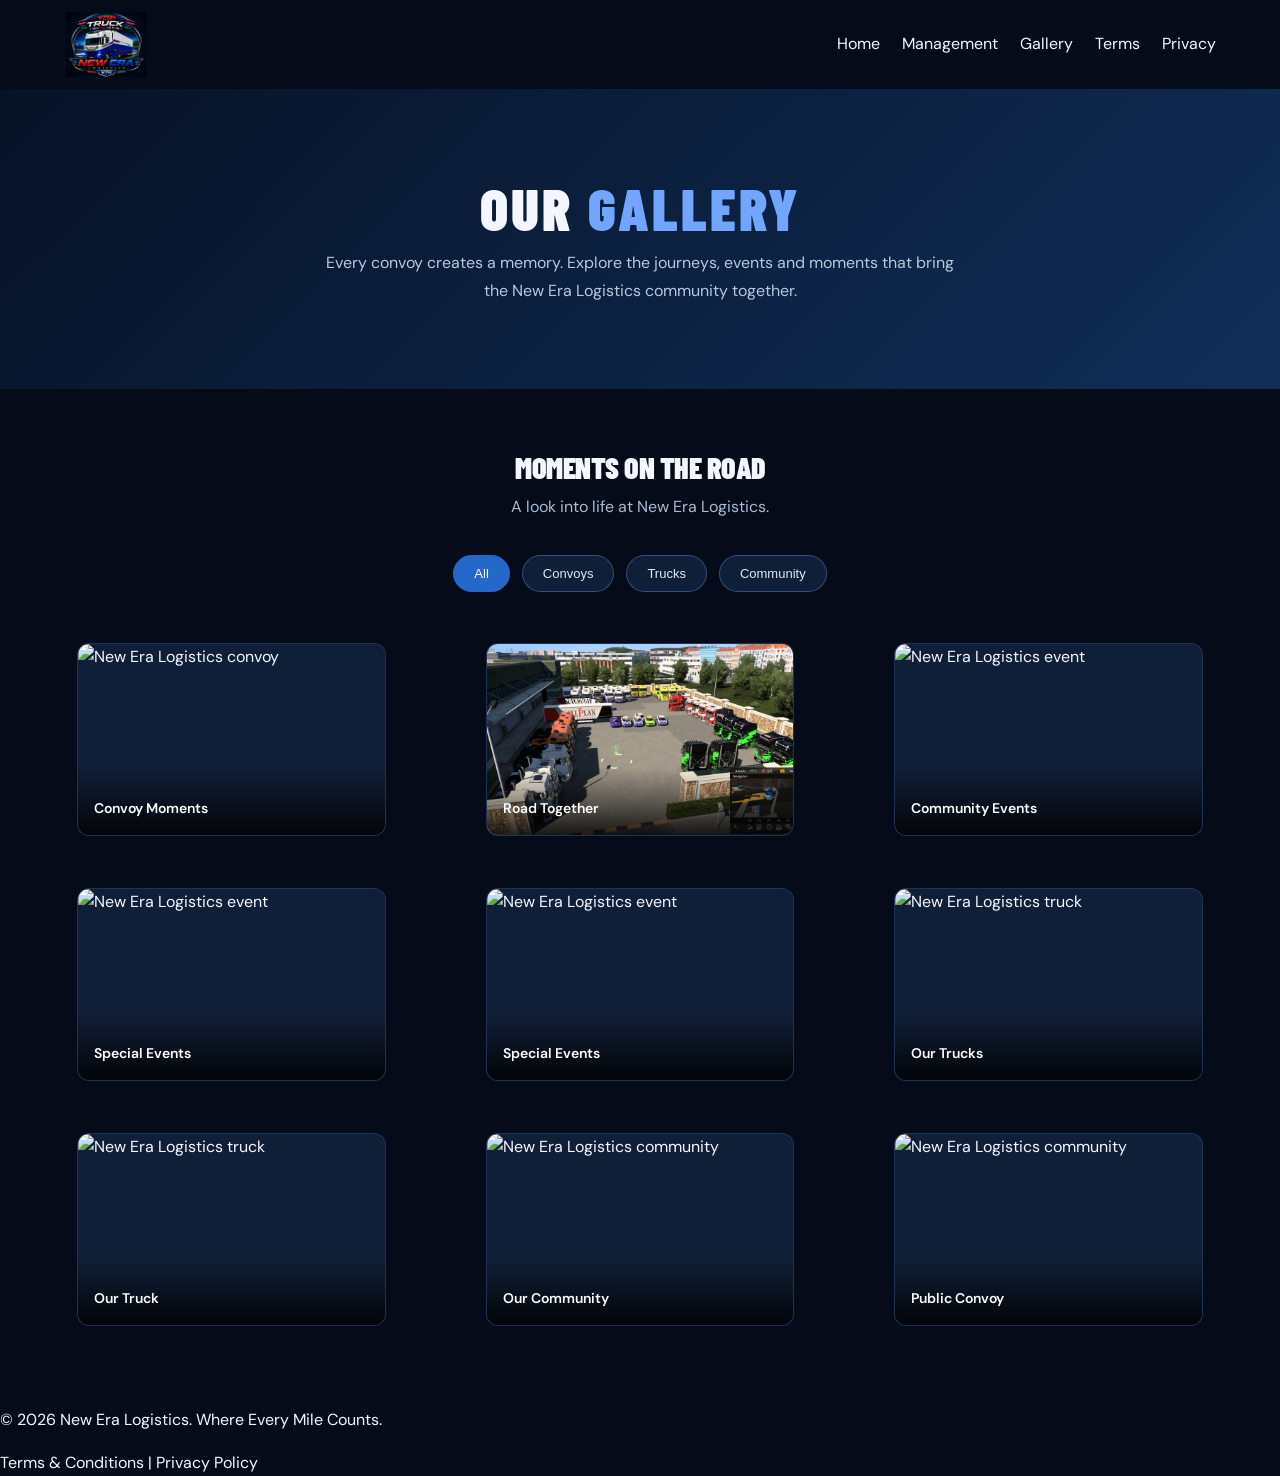
==== commit 5da0cd74: "Update gallery.html" ====
--- a/gallery.html
+++ b/gallery.html
@@ -279,6 +279,13 @@
           <figcaption class="gallery-caption">Special Events</figcaption>
         </figure>
 
+        <figure class="gallery-item" data-category="events">
+          <img src="assets/gallery/convoy-5.jpg"
+               alt="New Era Logistics event"
+               loading="lazy">
+          <figcaption class="gallery-caption">Special Events</figcaption>
+        </figure>
+
         <!-- Trucks Photos -->
         <figure class="gallery-item" data-category="trucks">
           <img src="assets/gallery/truck-1.jpg"
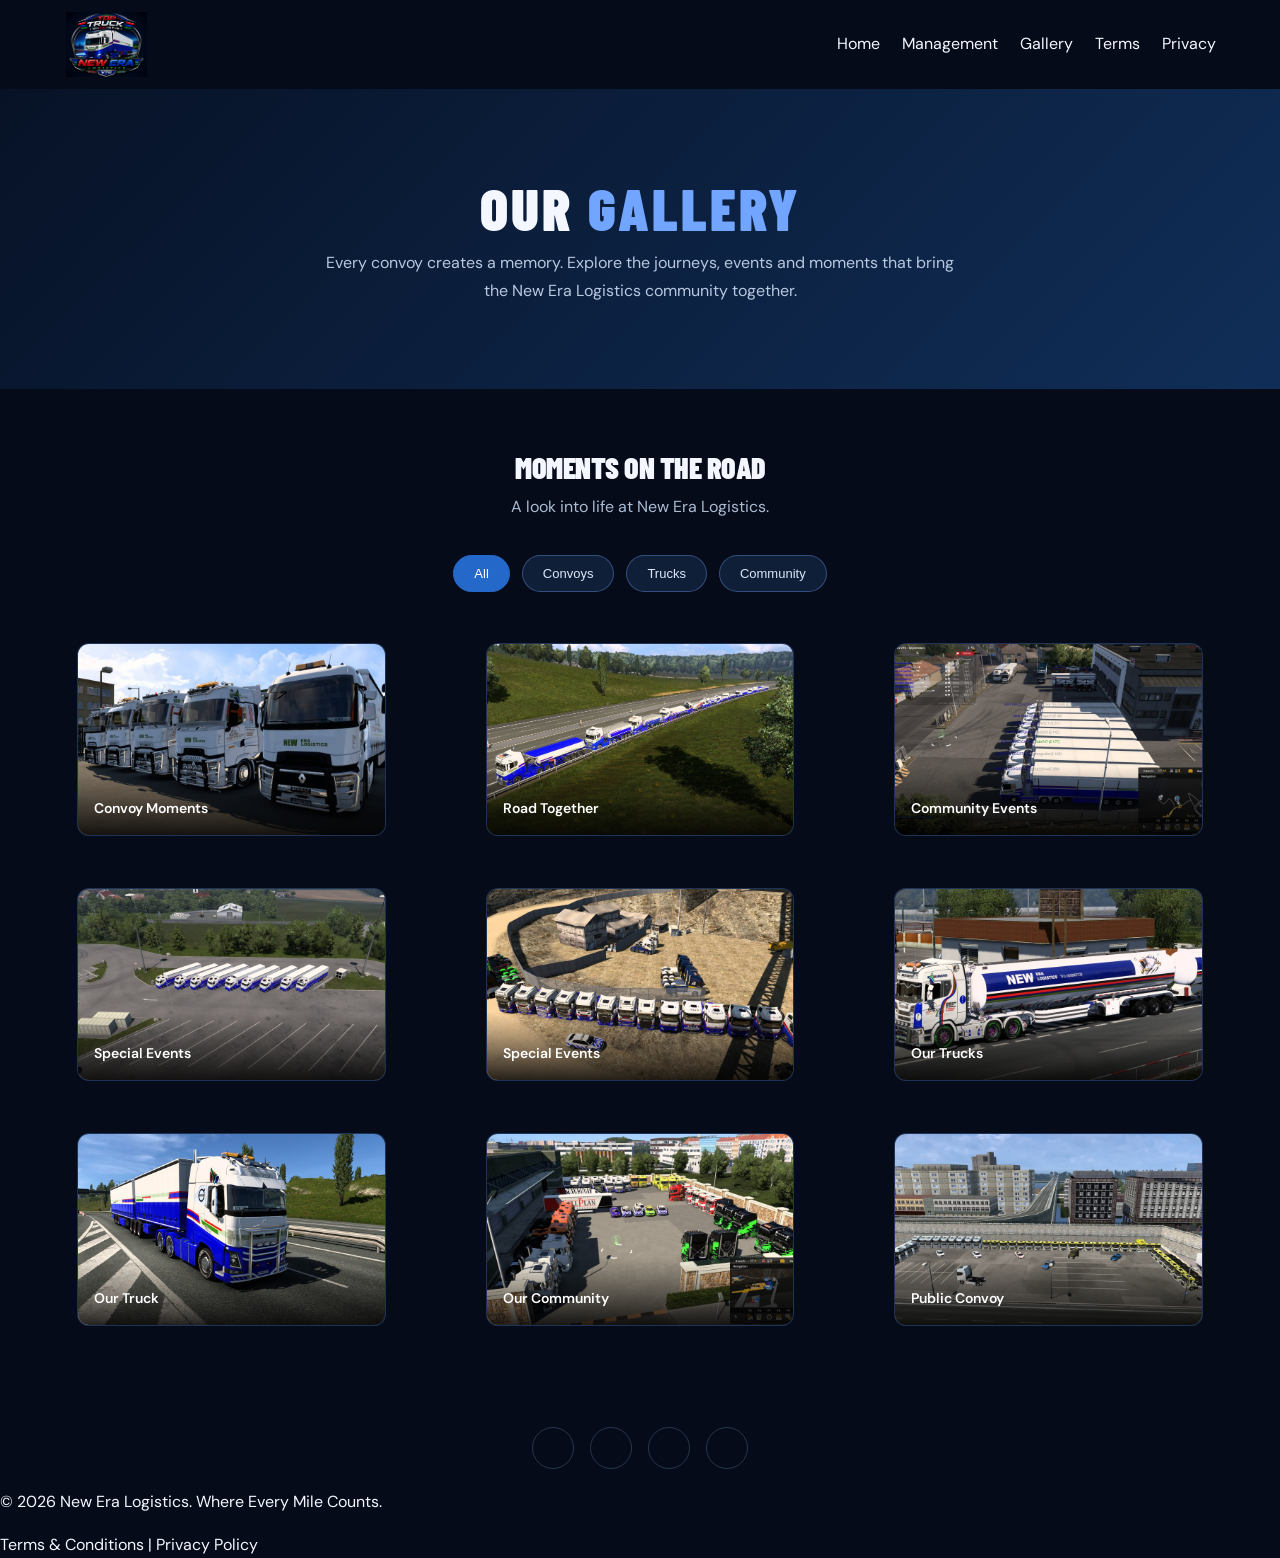
==== commit a58d6dfb: "Update gallery.html" ====
--- a/gallery.html
+++ b/gallery.html
@@ -331,6 +331,31 @@
   </div>
 
   <footer class="site-footer">
+    <div class="footer-socials">
+  <a href="https://www.facebook.com/profile.php?id=61555921051745"
+     target="_blank" rel="noopener noreferrer"
+     aria-label="Facebook">
+    <i class="fa-brands fa-facebook-f"></i>
+  </a>
+
+  <a href="https://www.youtube.com/@NewEraLogisticsvtc"
+     target="_blank" rel="noopener noreferrer"
+     aria-label="YouTube">
+    <i class="fa-brands fa-youtube"></i>
+  </a>
+
+  <a href="https://discord.gg/WFWAKp66eU"
+     target="_blank" rel="noopener noreferrer"
+     aria-label="Discord">
+    <i class="fa-brands fa-discord"></i>
+  </a>
+
+  <a href="https://www.tiktok.com/@wissy007"
+     target="_blank" rel="noopener noreferrer"
+     aria-label="TikTok">
+    <i class="fa-brands fa-tiktok"></i>
+  </a>
+</div>
     <p>© 2026 New Era Logistics. Where Every Mile Counts.</p>
     <div class="footer-legal-links">
       <a href="terms.html">Terms & Conditions</a>
--- a/styles.css
+++ b/styles.css
@@ -601,43 +601,7 @@
   margin-top: 25px;
 }
 
-/* Stats Section */
-.stats-section {
-    background-color: var(--light-gray);
-}
-
-.stats-container {
-    display: grid;
-    grid-template-columns: repeat(auto-fit, minmax(200px, 1fr));
-    gap: 30px;
-    text-align: center;
-}
-
-.stat-card {
-    background-color: rgba(255, 255, 255, 0.018);
-    padding: 40px 30px;
-    border-radius: 10px;
-    box-shadow: 0 5px 15px rgba(0, 0, 0, 0.05);
-    transition: var(--transition);
-}
-
-.stat-card:hover {
-    transform: translateY(-5px);
-    box-shadow: 0 10px 25px rgba(0, 0, 0, 0.1);
-}
-
-.stat-number {
-    font-size: 2.5rem;
-    font-weight: 700;
-    color: black;
-    margin-bottom: 10px;
-}
-
-.stat-label {
-    font-size: 1.2rem;
-    color: var(--gray);
-    font-weight: 500;
-}
+
 .footer {
   padding: 38px clamp(22px, 6vw, 92px) 20px;
   background: #030812;
@@ -974,4 +938,147 @@
         padding: 28px 18px;
     }
 }
- 
+
+
+/* NEL STATISTICS SECTION */
+.stats-section {
+    padding: 85px 22px;
+    background: linear-gradient(135deg, #071226, #10264a);
+    border-top: 1px solid rgba(114,165,255,.12);
+    border-bottom: 1px solid rgba(114,165,255,.12);
+}
+
+.stats-container {
+    max-width: 1150px;
+    margin: auto;
+}
+
+.stats-heading {
+    text-align: center;
+    margin-bottom: 45px;
+}
+
+.stats-label {
+    color: #72a5ff;
+    font-size: 12px;
+    font-weight: 700;
+    letter-spacing: 3px;
+}
+
+.stats-heading h2 {
+    color: #fff;
+    font-size: clamp(27px, 4vw, 38px);
+    margin: 13px 0;
+}
+
+.stats-heading h2 span {
+    color: #72a5ff;
+}
+
+.stats-heading p {
+    color: #aabbd2;
+    line-height: 1.7;
+}
+
+.stats-grid {
+    display: grid !important; 
+    grid-template-columns: repeat(3, minmax(0, 1fr)) !important;
+    gap: 20px;
+}
+
+.stat-card {
+    background: rgba(255,255,255,.04);
+    border: 1px solid rgba(114,165,255,.2);
+    border-radius: 12px;
+    padding: 30px 15px;
+    text-align: center;
+    transition: transform .25s ease, border-color .25s ease;
+}
+
+.stat-card:hover {
+    transform: translateY(-5px);
+    border-color: #72a5ff;
+}
+
+.stat-icon {
+    font-size: 30px;
+    margin-bottom: 15px;
+}
+
+.stat-number {
+    color: #72a5ff;
+    font-size: clamp(25px, 3vw, 34px);
+    font-weight: 800;
+    margin-bottom: 10px;
+    overflow-wrap: anywhere;
+}
+
+.stat-card p {
+    color: #c1cfe2;
+    font-size: 13px;
+    line-height: 1.5;
+}
+
+.stats-updated {
+    text-align: center;
+    color: #7186a5;
+    font-size: 11px;
+    margin-top: 30px;
+}
+
+@media (max-width: 850px) {
+    .stats-grid {
+        grid-template-columns: repeat(1, minmax(0, 1fr)) !important;
+    }
+}
+
+@media (max-width: 480px) {
+    .stats-section {
+        padding: 55px 16px;
+    }
+
+    .stats-grid {
+        gap: 12px;
+    }
+
+    .stat-card {
+        padding: 23px 10px;
+    }
+
+    .stat-card p {
+        font-size: 12px;
+    }
+}
+
+
+/* NEL SOCIALS SECTION */
+
+.footer-socials {
+  display: flex;
+  justify-content: center;
+  align-items: center;
+  gap: 16px;
+  margin: 20px 0;
+}
+
+.footer-socials a {
+  display: flex;
+  align-items: center;
+  justify-content: center;
+  width: 42px;
+  height: 42px;
+  color: #8faedc;
+  font-size: 19px;
+  text-decoration: none;
+  border: 1px solid rgba(143, 174, 220, 0.25);
+  border-radius: 50%;
+  transition: 0.3s ease;
+}
+
+.footer-socials a:hover {
+  color: #ffffff;
+  background: #1764ff;
+  border-color: #1764ff;
+  transform: translateY(-4px);
+}
+
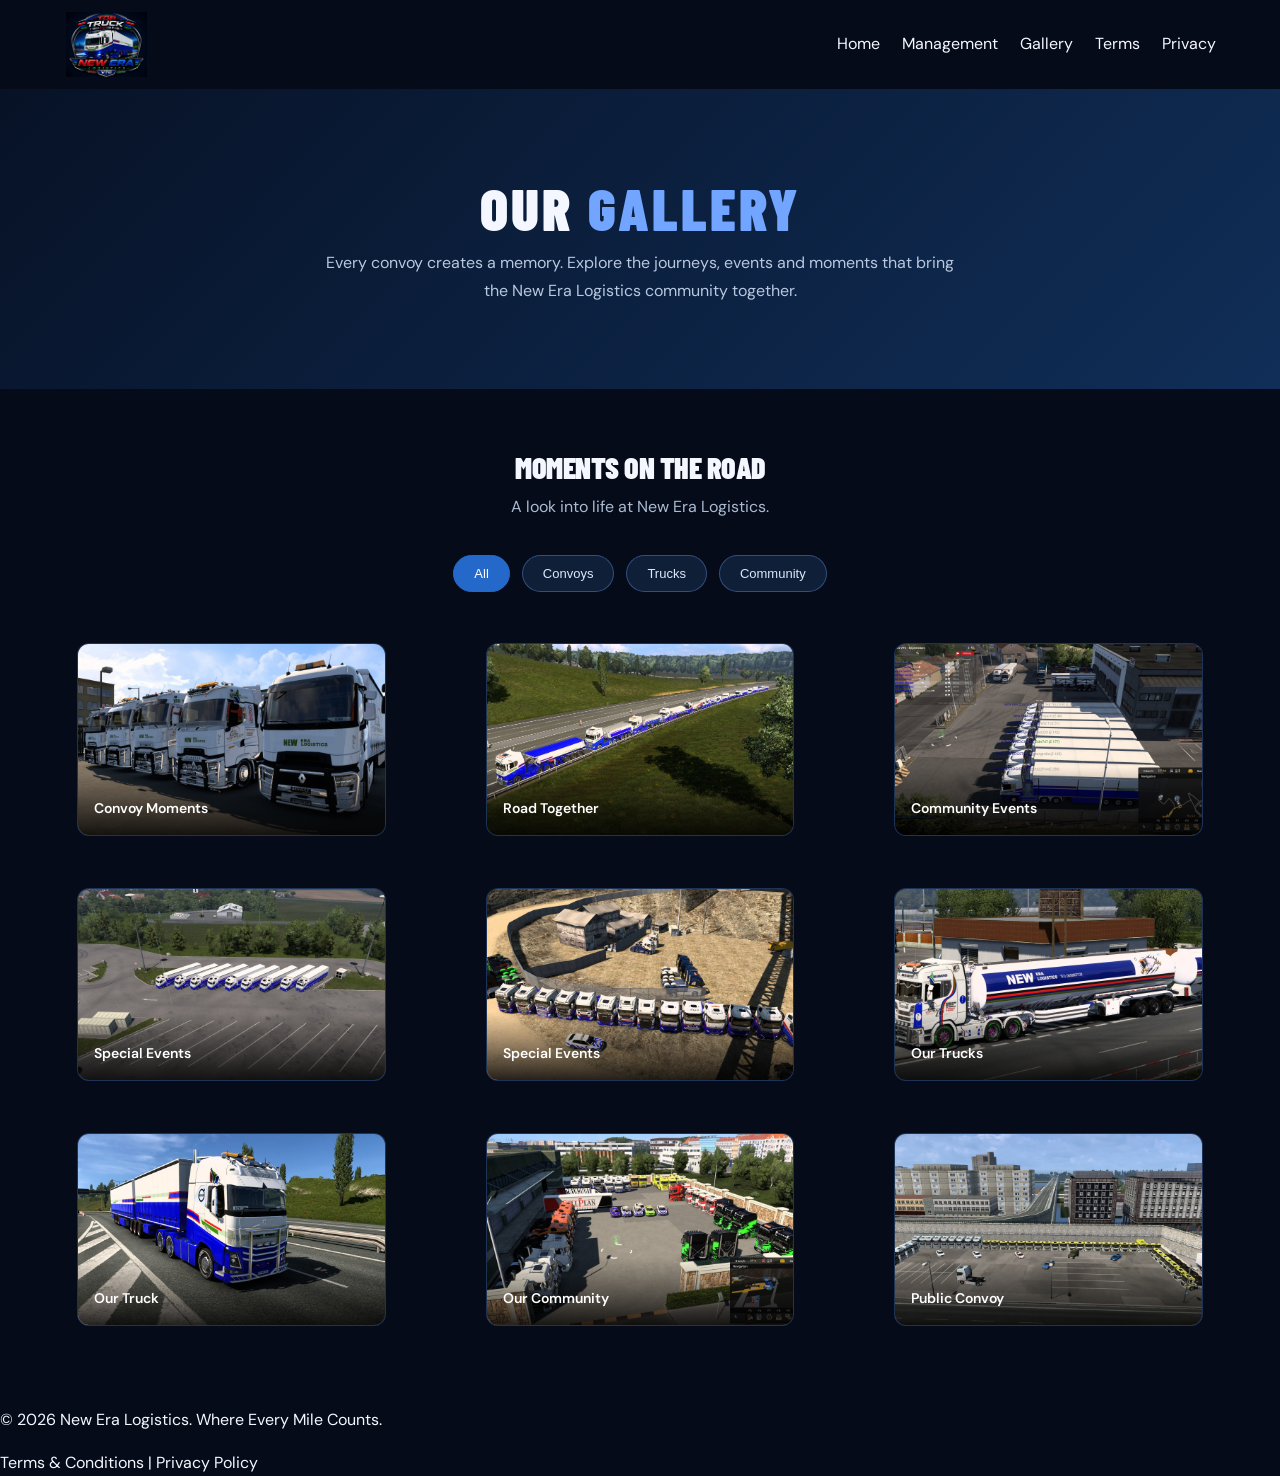
==== commit 47f71905: "Update gallery.html" ====
--- a/gallery.html
+++ b/gallery.html
@@ -331,31 +331,6 @@
   </div>
 
   <footer class="site-footer">
-    <div class="footer-socials">
-  <a href="https://www.facebook.com/profile.php?id=61555921051745"
-     target="_blank" rel="noopener noreferrer"
-     aria-label="Facebook">
-    <i class="fa-brands fa-facebook-f"></i>
-  </a>
-
-  <a href="https://www.youtube.com/@NewEraLogisticsvtc"
-     target="_blank" rel="noopener noreferrer"
-     aria-label="YouTube">
-    <i class="fa-brands fa-youtube"></i>
-  </a>
-
-  <a href="https://discord.gg/WFWAKp66eU"
-     target="_blank" rel="noopener noreferrer"
-     aria-label="Discord">
-    <i class="fa-brands fa-discord"></i>
-  </a>
-
-  <a href="https://www.tiktok.com/@wissy007"
-     target="_blank" rel="noopener noreferrer"
-     aria-label="TikTok">
-    <i class="fa-brands fa-tiktok"></i>
-  </a>
-</div>
     <p>© 2026 New Era Logistics. Where Every Mile Counts.</p>
     <div class="footer-legal-links">
       <a href="terms.html">Terms & Conditions</a>
